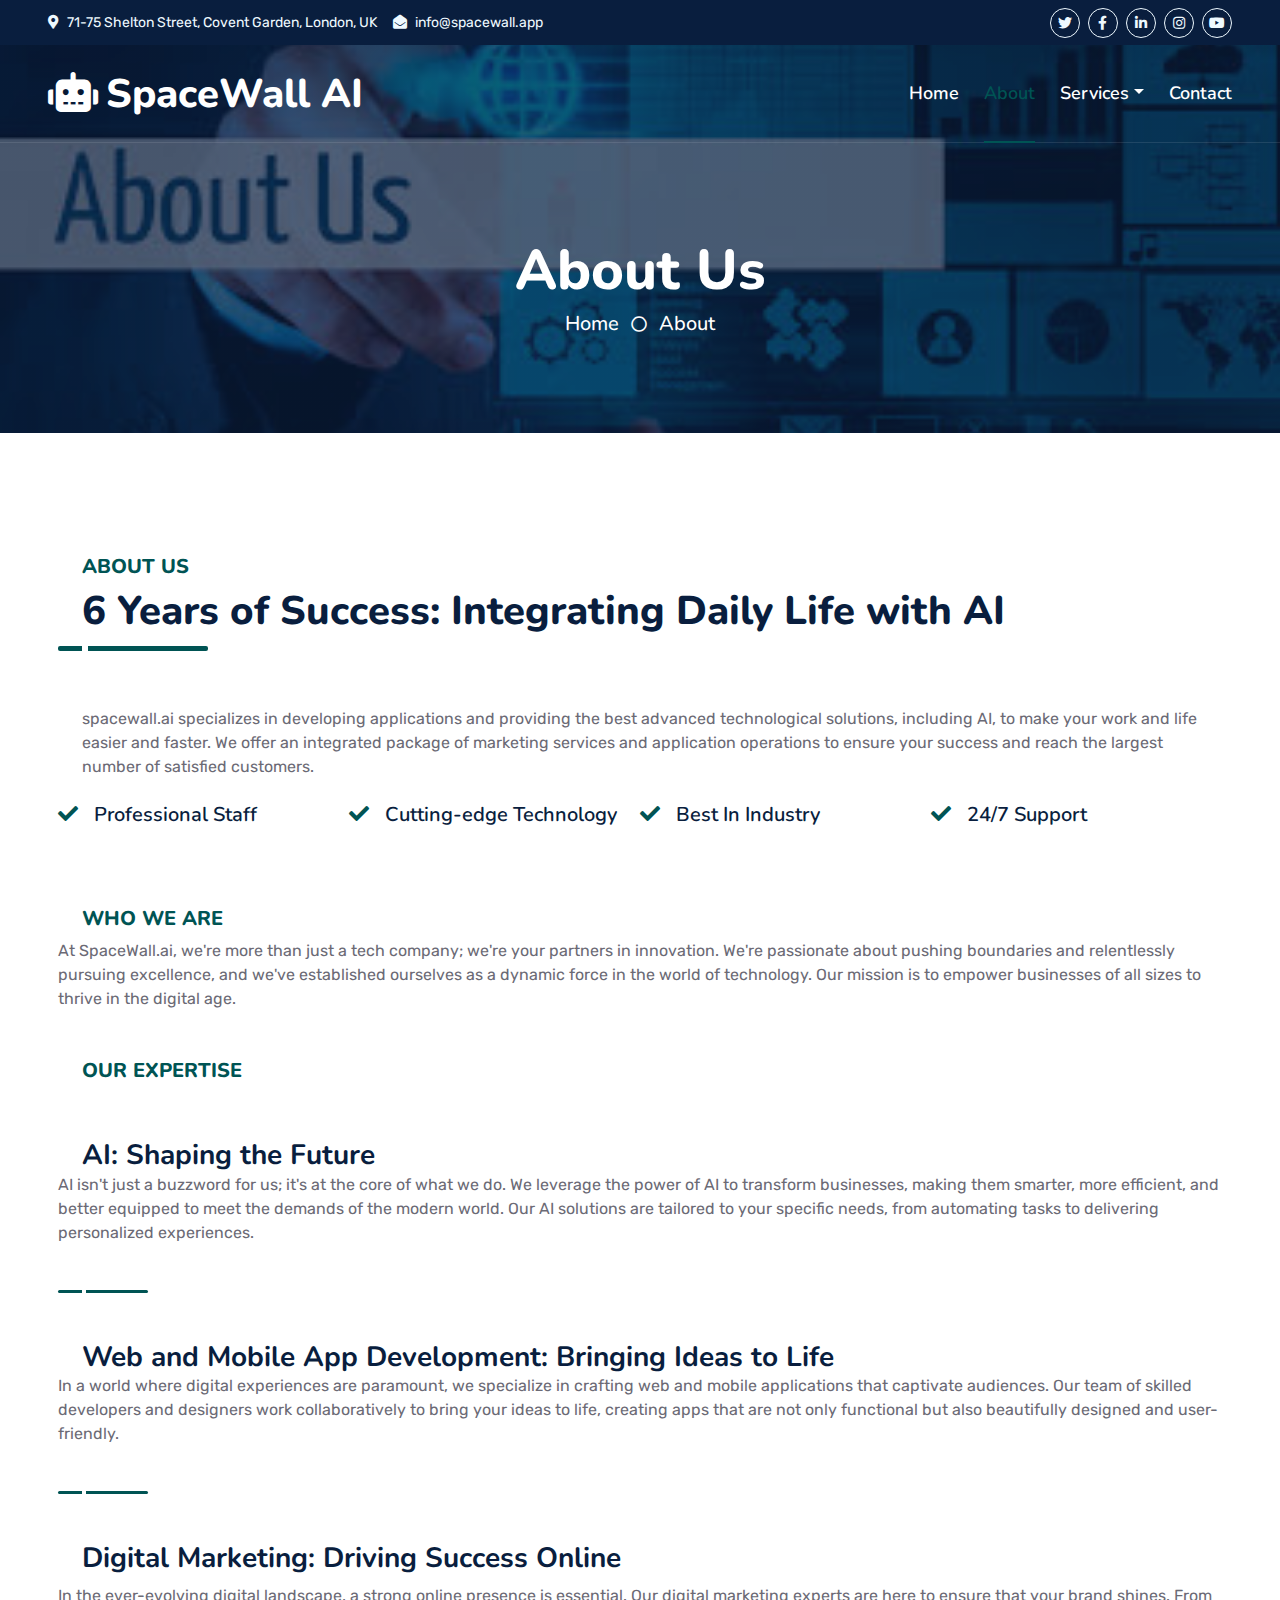
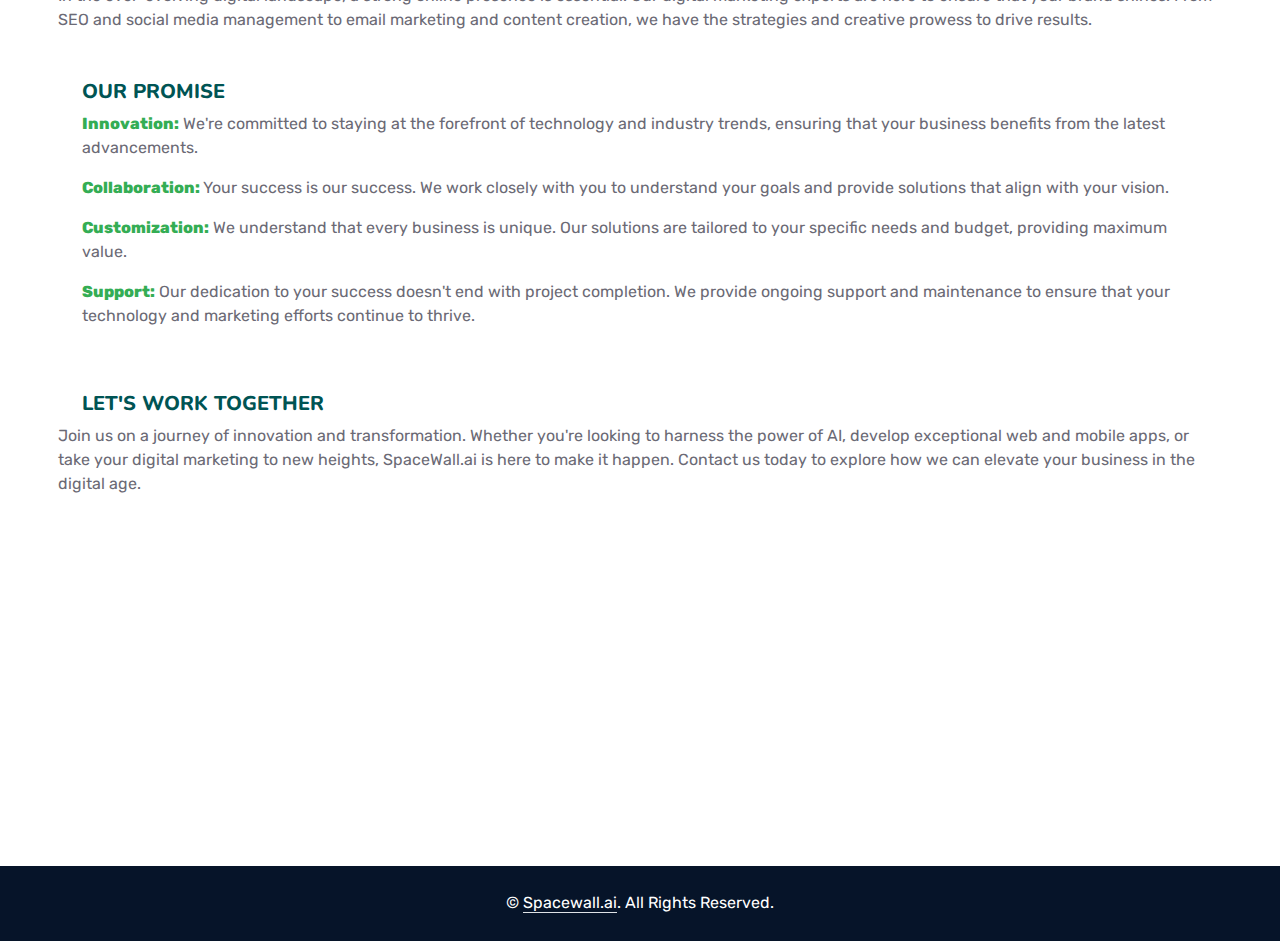
==== about.html @ e086fba3 "initial" ====
<!DOCTYPE html>
<html lang="en">
  <head>
    <script src="https://www.momentcrm.com/embed"></script>
    <script>
      MomentCRM("init", {
        teamVanityId: "spacewall",
        doChat: true,
        doTracking: true,
      });
    </script>
    <meta charset="utf-8" />
    <title>Startup - Startup Website Template</title>
    <meta content="width=device-width, initial-scale=1.0" name="viewport" />
    <meta content="Free HTML Templates" name="keywords" />
    <meta content="Free HTML Templates" name="description" />

    <!-- Favicon -->
    <link href="img/favicon.ico" rel="icon" />

    <!-- Google Web Fonts -->
    <link rel="preconnect" href="https://fonts.googleapis.com" />
    <link rel="preconnect" href="https://fonts.gstatic.com" crossorigin />
    <link
      href="https://fonts.googleapis.com/css2?family=Nunito:wght@400;600;700;800&family=Rubik:wght@400;500;600;700&display=swap"
      rel="stylesheet"
    />

    <!-- Icon Font Stylesheet -->
    <link
      href="https://cdnjs.cloudflare.com/ajax/libs/font-awesome/5.10.0/css/all.min.css"
      rel="stylesheet"
    />
    <link
      href="https://cdn.jsdelivr.net/npm/bootstrap-icons@1.4.1/font/bootstrap-icons.css"
      rel="stylesheet"
    />

    <!-- Libraries Stylesheet -->
    <link href="lib/owlcarousel/assets/owl.carousel.min.css" rel="stylesheet" />
    <link href="lib/animate/animate.min.css" rel="stylesheet" />

    <!-- Customized Bootstrap Stylesheet -->
    <link href="css/bootstrap.min.css" rel="stylesheet" />

    <!-- Template Stylesheet -->
    <link href="css/style.css" rel="stylesheet" />
  </head>

  <body>
    <!-- Spinner Start -->
    <div
      id="spinner"
      class="show bg-white position-fixed translate-middle w-100 vh-100 top-50 start-50 d-flex align-items-center justify-content-center"
    >
      <div class="spinner"></div>
    </div>
    <!-- Spinner End -->

    <!-- Topbar Start -->
    <div class="container-fluid bg-dark px-5 d-none d-lg-block">
      <div class="row gx-0">
        <div class="col-lg-8 text-center text-lg-start mb-2 mb-lg-0">
          <div class="d-inline-flex align-items-center" style="height: 45px">
            <small class="me-3 text-light"
              ><i class="fa fa-map-marker-alt me-2"></i>71-75 Shelton Street,
              Covent Garden, London, UK</small
            >
            <!-- <small class="me-3 text-light"><i class="fa fa-phone-alt me-2"></i>+012 345 6789</small> -->
            <small class="text-light"
              ><i class="fa fa-envelope-open me-2"></i>info@spacewall.app</small
            >
          </div>
        </div>
        <div class="col-lg-4 text-center text-lg-end">
          <div class="d-inline-flex align-items-center" style="height: 45px">
            <a
              class="btn btn-sm btn-outline-light btn-sm-square rounded-circle me-2"
              href=""
              ><i class="fab fa-twitter fw-normal"></i
            ></a>
            <a
              class="btn btn-sm btn-outline-light btn-sm-square rounded-circle me-2"
              href=""
              ><i class="fab fa-facebook-f fw-normal"></i
            ></a>
            <a
              class="btn btn-sm btn-outline-light btn-sm-square rounded-circle me-2"
              href=""
              ><i class="fab fa-linkedin-in fw-normal"></i
            ></a>
            <a
              class="btn btn-sm btn-outline-light btn-sm-square rounded-circle me-2"
              href=""
              ><i class="fab fa-instagram fw-normal"></i
            ></a>
            <a
              class="btn btn-sm btn-outline-light btn-sm-square rounded-circle"
              href=""
              ><i class="fab fa-youtube fw-normal"></i
            ></a>
          </div>
        </div>
      </div>
    </div>
    <!-- Topbar End -->

    <!-- Navbar & Carousel Start -->
    <div class="container-fluid position-relative p-0">
      <nav class="navbar navbar-expand-lg navbar-dark px-5 py-3 py-lg-0">
        <a href="index.html" class="navbar-brand p-0">
          <h1 class="m-0"><i class="fas fa-robot me-2"></i>SpaceWall AI</h1>
        </a>
        <button
          class="navbar-toggler"
          type="button"
          data-bs-toggle="collapse"
          data-bs-target="#navbarCollapse"
        >
          <span class="fa fa-bars"></span>
        </button>
        <div class="collapse navbar-collapse" id="navbarCollapse">
          <div class="navbar-nav ms-auto py-0">
            <a href="index.html" class="nav-item nav-link">Home</a>
            <a href="about.html" class="nav-item nav-link active">About</a>

            <div class="nav-item dropdown">
              <a
                href="#"
                class="nav-link dropdown-toggle"
                data-bs-toggle="dropdown"
                >Services</a
              >
              <div class="dropdown-menu m-0">
                <a href="ai.html" class="dropdown-item"
                  >Artificial Intelligence</a
                >
                <a href="dev.html" class="dropdown-item">Web & Mobile Dev</a>
                <a href="marketing.html" class="dropdown-item">Marketing</a>
              </div>
            </div>
            <a href="contact.html" class="nav-item nav-link">Contact</a>
          </div>
        </div>
      </nav>

      <div
        class="container-fluid bg-primary py-5 bg-header-about"
        style="margin-bottom: 90px"
      >
        <div class="row py-5">
          <div class="col-12 pt-lg-5 mt-lg-5 text-center">
            <h1 class="display-4 text-white animated zoomIn">About Us</h1>
            <a href="" class="h5 text-white">Home</a>
            <i class="far fa-circle text-white px-2"></i>
            <a href="" class="h5 text-white">About</a>
          </div>
        </div>
      </div>
    </div>
    <!-- Navbar End -->

    <!-- Full Screen Search Start -->
    <div class="modal fade" id="searchModal" tabindex="-1">
      <div class="modal-dialog modal-fullscreen">
        <div class="modal-content" style="background: rgba(9, 30, 62, 0.7)">
          <div class="modal-header border-0">
            <button
              type="button"
              class="btn bg-white btn-close"
              data-bs-dismiss="modal"
              aria-label="Close"
            ></button>
          </div>
          <div
            class="modal-body d-flex align-items-center justify-content-center"
          >
            <div class="input-group" style="max-width: 600px">
              <input
                type="text"
                class="form-control bg-transparent border-primary p-3"
                placeholder="Type search keyword"
              />
              <button class="btn btn-primary px-4">
                <i class="bi bi-search"></i>
              </button>
            </div>
          </div>
        </div>
      </div>
    </div>
    <!-- Full Screen Search End -->

    <div class="container-fluid py-3 wow fadeInUp" data-wow-delay="0.1s">
      <div class="container py-3">
        <div class="row g-5">
          <div class="section-title position-relative pb-3 mb-2">
            <h5 class="fw-bold text-primary text-uppercase">About Us</h5>
            <h1 class="mb-0">
              6 Years of Success: Integrating Daily Life with AI
            </h1>
          </div>
          <p class="mb-4">
            spacewall.ai specializes in developing applications and providing
            the best advanced technological solutions, including AI, to make
            your work and life easier and faster. We offer an integrated package
            of marketing services and application operations to ensure your
            success and reach the largest number of satisfied customers.
          </p>
          <div class="row g-0 mb-3">
            <div class="col-sm-3 wow zoomIn" data-wow-delay="0.2s">
              <h5 class="mb-3">
                <i class="fa fa-check text-primary me-3"></i>Professional Staff
              </h5>
            </div>
            <div class="col-sm-3 wow zoomIn" data-wow-delay="0.4s">
              <h5 class="mb-3">
                <i class="fa fa-check text-primary me-3"></i>Cutting-edge
                Technology
              </h5>
            </div>
            <div class="col-sm-3 wow zoomIn" data-wow-delay="0.6s">
              <h5 class="mb-3">
                <i class="fa fa-check text-primary me-3"></i>Best In Industry
              </h5>
            </div>
            <div class="col-sm-3 wow zoomIn" data-wow-delay="0.8s">
              <h5 class="mb-3">
                <i class="fa fa-check text-primary me-3"></i>24/7 Support
              </h5>
            </div>
          </div>
          <!-- <div
                class="d-flex align-items-center mb-3 wow fadeIn"
                data-wow-delay="0.6s"
              ></div> -->

          <h5 class="fw-bold text-primary text-uppercase">Who We Are</h5>

          At SpaceWall.ai, we're more than just a tech company; we're your
          partners in innovation. We're passionate about pushing boundaries and
          relentlessly pursuing excellence, and we've established ourselves as a
          dynamic force in the world of technology. Our mission is to empower
          businesses of all sizes to thrive in the digital age.

          <h5 class="fw-bold text-primary text-uppercase">Our Expertise</h5>

          <h3 class="mb-0">AI: Shaping the Future</h3>

          AI isn't just a buzzword for us; it's at the core of what we do. We
          leverage the power of AI to transform businesses, making them smarter,
          more efficient, and better equipped to meet the demands of the modern
          world. Our AI solutions are tailored to your specific needs, from
          automating tasks to delivering personalized experiences.

          <div class="section-title section-title-sm position-relative"></div>

          <h3 class="mb-0">
            Web and Mobile App Development: Bringing Ideas to Life
          </h3>
          In a world where digital experiences are paramount, we specialize in
          crafting web and mobile applications that captivate audiences. Our
          team of skilled developers and designers work collaboratively to bring
          your ideas to life, creating apps that are not only functional but
          also beautifully designed and user-friendly.

          <div class="section-title section-title-sm position-relative"></div>

          <h3>Digital Marketing: Driving Success Online</h3>
          In the ever-evolving digital landscape, a strong online presence is
          essential. Our digital marketing experts are here to ensure that your
          brand shines. From SEO and social media management to email marketing
          and content creation, we have the strategies and creative prowess to
          drive results.
          
          <div>
          <h5 class="fw-bold text-primary text-uppercase">Our Promise</h5>
          
            <div class="mb-3">
              <span class="fw-bold text-secondary">Innovation:</span>
              We're committed to staying at the forefront of technology and
              industry trends, ensuring that your business benefits from the
              latest advancements.
            </div>
            <div class="mb-3">
              <span class="fw-bold text-secondary">Collaboration: </span>
              Your success is our success. We work closely with you to
              understand your goals and provide solutions that align with your
              vision.
            </div>
            <div class="mb-3">
              <span class="fw-bold text-secondary">Customization:</span>
              We understand that every business is unique. Our solutions are
              tailored to your specific needs and budget, providing maximum
              value.
            </div>
            <div class="mb-3">
              <span class="fw-bold text-secondary">Support:</span>
              Our dedication to your success doesn't end with project
              completion. We provide ongoing support and maintenance to ensure
              that your technology and marketing efforts continue to thrive.
            </div>
          </div>
          <h5 class="fw-bold text-primary text-uppercase">
            Let's Work Together
          </h5>
          Join us on a journey of innovation and transformation. Whether you're
          looking to harness the power of AI, develop exceptional web and mobile
          apps, or take your digital marketing to new heights, SpaceWall.ai is
          here to make it happen. Contact us today to explore how we can elevate
          your business in the digital age.
        </div>
      </div>
    </div>

    <!-- Footer Start -->
    <div
      class="container-fluid bg-dark text-light mt-5 wow fadeInUp"
      data-wow-delay="0.1s"
    >
      <div class="container">
        <div class="row gx-5">
          <div class="col-lg-12 col-md-6">
            <div class="row gx-5">
              <div class="col-lg-6 col-md-12 pt-5 mb-5">
                <div
                  class="section-title section-title-sm position-relative pb-3 mb-4"
                >
                  <h3 class="text-light mb-0">Get In Touch</h3>
                </div>
                <div class="d-flex mb-2">
                  <i class="bi bi-geo-alt text-primary me-2"></i>
                  <p class="mb-0">
                    71-75 Shelton Street, Covent Garden, London, UK
                  </p>
                </div>
                <div class="d-flex mb-2">
                  <i class="bi bi-envelope-open text-primary me-2"></i>
                  <p class="mb-0">info@spacewall.app</p>
                </div>

                <div class="d-flex mt-4">
                  <a class="btn btn-primary btn-square me-2" href="#"
                    ><i class="fab fa-twitter fw-normal"></i
                  ></a>
                  <a class="btn btn-primary btn-square me-2" href="#"
                    ><i class="fab fa-facebook-f fw-normal"></i
                  ></a>
                  <a class="btn btn-primary btn-square me-2" href="#"
                    ><i class="fab fa-linkedin-in fw-normal"></i
                  ></a>
                  <a class="btn btn-primary btn-square" href="#"
                    ><i class="fab fa-instagram fw-normal"></i
                  ></a>
                </div>
              </div>

              <div class="col-lg-6 col-md-12 pt-0 pt-lg-5 mb-5">
                <div
                  class="section-title section-title-sm position-relative pb-3 mb-4"
                >
                  <h3 class="text-light mb-0">Quick Links</h3>
                </div>
                <div
                  class="link-animated d-flex flex-column justify-content-start"
                >
                  <a class="text-light mb-2" href="#"
                    ><i class="bi bi-arrow-right text-primary me-2"></i>Home</a
                  >
                  <a class="text-light mb-2" href="#"
                    ><i class="bi bi-arrow-right text-primary me-2"></i>About
                    Us</a
                  >
                  <a class="text-light mb-2" href="#"
                    ><i class="bi bi-arrow-right text-primary me-2"></i>Our
                    Services</a
                  >

                  <a class="text-light" href="#"
                    ><i class="bi bi-arrow-right text-primary me-2"></i>Contact
                    Us</a
                  >
                </div>
              </div>
            </div>
          </div>
        </div>
      </div>
    </div>
    <div class="container-fluid text-white" style="background: #061429">
      <div class="container text-center">
        <div class="row justify-content-end">
          <div class="col-lg-12 col-md-12">
            <div
              class="d-flex align-items-center justify-content-center"
              style="height: 75px"
            >
              <p class="mb-0">
                &copy;
                <a class="text-white border-bottom" href="#">Spacewall.ai</a>.
                All Rights Reserved.
              </p>
            </div>
          </div>
        </div>
      </div>
    </div>
    <!-- Footer End -->

    <!-- Back to Top -->
    <!-- <a href="#" class="btn btn-lg btn-primary btn-lg-square rounded back-to-top"
      ><i class="bi bi-arrow-up"></i
    ></a> -->

    <!-- JavaScript Libraries -->
    <script src="https://code.jquery.com/jquery-3.4.1.min.js"></script>
    <script src="https://cdn.jsdelivr.net/npm/bootstrap@5.0.0/dist/js/bootstrap.bundle.min.js"></script>
    <script src="lib/wow/wow.min.js"></script>
    <script src="lib/easing/easing.min.js"></script>
    <script src="lib/waypoints/waypoints.min.js"></script>
    <script src="lib/counterup/counterup.min.js"></script>
    <script src="lib/owlcarousel/owl.carousel.min.js"></script>

    <!-- Template Javascript -->
    <script src="js/main.js"></script>
  </body>
</html>
---- css/style.css ----
/********** Template CSS **********/
:root {
    --primary: #005454;
    --secondary: #34AD54;
    --light: #EEF9FF;
    --dark: #091E3E;
}


/*** Spinner ***/
.spinner {
    width: 40px;
    height: 40px;
    background: var(--primary);
    margin: 100px auto;
    -webkit-animation: sk-rotateplane 1.2s infinite ease-in-out;
    animation: sk-rotateplane 1.2s infinite ease-in-out;
}

@-webkit-keyframes sk-rotateplane {
    0% {
        -webkit-transform: perspective(120px)
    }
    50% {
        -webkit-transform: perspective(120px) rotateY(180deg)
    }
    100% {
        -webkit-transform: perspective(120px) rotateY(180deg) rotateX(180deg)
    }
}

@keyframes sk-rotateplane {
    0% {
        transform: perspective(120px) rotateX(0deg) rotateY(0deg);
        -webkit-transform: perspective(120px) rotateX(0deg) rotateY(0deg)
    }
    50% {
        transform: perspective(120px) rotateX(-180.1deg) rotateY(0deg);
        -webkit-transform: perspective(120px) rotateX(-180.1deg) rotateY(0deg)
    }
    100% {
        transform: perspective(120px) rotateX(-180deg) rotateY(-179.9deg);
        -webkit-transform: perspective(120px) rotateX(-180deg) rotateY(-179.9deg);
    }
}

#spinner {
    opacity: 0;
    visibility: hidden;
    transition: opacity .5s ease-out, visibility 0s linear .5s;
    z-index: 99999;
}

#spinner.show {
    transition: opacity .5s ease-out, visibility 0s linear 0s;
    visibility: visible;
    opacity: 1;
}


/*** Heading ***/
h1,
h2,
.fw-bold {
    font-weight: 800 !important;
}

h3,
h4,
.fw-semi-bold {
    font-weight: 700 !important;
}

h5,
h6,
.fw-medium {
    font-weight: 600 !important;
}


/*** Button ***/
.btn {
    font-family: 'Nunito', sans-serif;
    font-weight: 600;
    transition: .5s;
}

.btn-primary,
.btn-secondary {
    color: #FFFFFF;
    box-shadow: inset 0 0 0 50px transparent;
}

.btn-primary:hover {
    box-shadow: inset 0 0 0 0 var(--primary);
}

.btn-secondary:hover {
    box-shadow: inset 0 0 0 0 var(--secondary);
}

.btn-square {
    width: 36px;
    height: 36px;
}

.btn-sm-square {
    width: 30px;
    height: 30px;
}

.btn-lg-square {
    width: 48px;
    height: 48px;
}

.btn-square,
.btn-sm-square,
.btn-lg-square {
    padding-left: 0;
    padding-right: 0;
    text-align: center;
}


/*** Navbar ***/
.navbar-dark .navbar-nav .nav-link {
    font-family: 'Nunito', sans-serif;
    position: relative;
    margin-left: 25px;
    padding: 35px 0;
    color: #FFFFFF;
    font-size: 18px;
    font-weight: 600;
    outline: none;
    transition: .5s;
}

.sticky-top.navbar-dark .navbar-nav .nav-link {
    padding: 20px 0;
    color: var(--dark);
}

.navbar-dark .navbar-nav .nav-link:hover,
.navbar-dark .navbar-nav .nav-link.active {
    color: var(--primary);
}

.navbar-dark .navbar-brand h1 {
    color: #FFFFFF;
}

.navbar-dark .navbar-toggler {
    color: var(--primary) !important;
    border-color: var(--primary) !important;
}

@media (max-width: 991.98px) {
    .sticky-top.navbar-dark {
        position: relative;
        background: #FFFFFF;
    }

    .navbar-dark .navbar-nav .nav-link,
    .navbar-dark .navbar-nav .nav-link.show,
    .sticky-top.navbar-dark .navbar-nav .nav-link {
        padding: 10px 0;
        color: var(--dark);
    }

    .navbar-dark .navbar-brand h1 {
        color: var(--primary);
    }
}

@media (min-width: 992px) {
    .navbar-dark {
        position: absolute;
        width: 100%;
        top: 0;
        left: 0;
        border-bottom: 1px solid rgba(256, 256, 256, .1);
        z-index: 999;
    }
    
    .sticky-top.navbar-dark {
        position: fixed;
        background: #FFFFFF;
    }

    .navbar-dark .navbar-nav .nav-link::before {
        position: absolute;
        content: "";
        width: 0;
        height: 2px;
        bottom: -1px;
        left: 50%;
        background: var(--primary);
        transition: .5s;
    }

    .navbar-dark .navbar-nav .nav-link:hover::before,
    .navbar-dark .navbar-nav .nav-link.active::before {
        width: 100%;
        left: 0;
    }

    .navbar-dark .navbar-nav .nav-link.nav-contact::before {
        display: none;
    }

    .sticky-top.navbar-dark .navbar-brand h1 {
        color: var(--primary);
    }
}


/*** Carousel ***/
.carousel-caption {
    top: 0;
    left: 0;
    right: 0;
    bottom: 0;
    background: rgba(9, 30, 62, .7);
    z-index: 1;
}

@media (max-width: 576px) {
    .carousel-caption h5 {
        font-size: 14px;
        font-weight: 500 !important;
    }

    .carousel-caption h1 {
        font-size: 30px;
        font-weight: 600 !important;
    }
}

.carousel-control-prev,
.carousel-control-next {
    width: 10%;
}

.carousel-control-prev-icon,
.carousel-control-next-icon {
    width: 3rem;
    height: 3rem;
}


/*** Section Title ***/
.section-title::before {
    position: absolute;
    content: "";
    width: 150px;
    height: 5px;
    left: 0;
    bottom: 0;
    background: var(--primary);
    border-radius: 2px;
}

.section-title.text-center::before {
    left: 50%;
    margin-left: -75px;
}

.section-title.section-title-sm::before {
    width: 90px;
    height: 3px;
}

.section-title::after {
    position: absolute;
    content: "";
    width: 6px;
    height: 5px;
    bottom: 0px;
    background: #FFFFFF;
    -webkit-animation: section-title-run 5s infinite linear;
    animation: section-title-run 5s infinite linear;
}

.section-title.section-title-sm::after {
    width: 4px;
    height: 3px;
}

.section-title.text-center::after {
    -webkit-animation: section-title-run-center 5s infinite linear;
    animation: section-title-run-center 5s infinite linear;
}

.section-title.section-title-sm::after {
    -webkit-animation: section-title-run-sm 5s infinite linear;
    animation: section-title-run-sm 5s infinite linear;
}

@-webkit-keyframes section-title-run {
    0% {left: 0; } 50% { left : 145px; } 100% { left: 0; }
}

@-webkit-keyframes section-title-run-center {
    0% { left: 50%; margin-left: -75px; } 50% { left : 50%; margin-left: 45px; } 100% { left: 50%; margin-left: -75px; }
}

@-webkit-keyframes section-title-run-sm {
    0% {left: 0; } 50% { left : 85px; } 100% { left: 0; }
}


/*** Service ***/
.service-item {
    position: relative;
    height: 300px;
    padding: 0 30px;
    transition: .5s;
}

.service-item .service-icon {
    margin-bottom: 30px;
    width: 60px;
    height: 60px;
    display: flex;
    align-items: center;
    justify-content: center;
    background: var(--primary);
    border-radius: 2px;
    transform: rotate(-45deg);
}

.service-item .service-icon i {
    transform: rotate(45deg);
}

.service-item a.btn {
    position: absolute;
    width: 60px;
    bottom: -48px;
    left: 50%;
    margin-left: -30px;
    opacity: 0;
}

.service-item:hover a.btn {
    bottom: -24px;
    opacity: 1;
}


/*** Testimonial ***/
.testimonial-carousel .owl-dots {
    margin-top: 15px;
    display: flex;
    align-items: flex-end;
    justify-content: center;
}

.testimonial-carousel .owl-dot {
    position: relative;
    display: inline-block;
    margin: 0 5px;
    width: 15px;
    height: 15px;
    background: #DDDDDD;
    border-radius: 2px;
    transition: .5s;
}

.testimonial-carousel .owl-dot.active {
    width: 30px;
    background: var(--primary);
}

.testimonial-carousel .owl-item.center {
    position: relative;
    z-index: 1;
}

.testimonial-carousel .owl-item .testimonial-item {
    transition: .5s;
}

.testimonial-carousel .owl-item.center .testimonial-item {
    background: #FFFFFF !important;
    box-shadow: 0 0 30px #DDDDDD;
}


/*** Team ***/
.team-item {
    transition: .5s;
}

.team-social {
    position: absolute;
    width: 100%;
    height: 100%;
    top: 0;
    left: 0;
    display: flex;
    align-items: center;
    justify-content: center;
    transition: .5s;
}

.team-social a.btn {
    position: relative;
    margin: 0 3px;
    margin-top: 100px;
    opacity: 0;
}

.team-item:hover {
    box-shadow: 0 0 30px #DDDDDD;
}

.team-item:hover .team-social {
    background: rgba(9, 30, 62, .7);
}

.team-item:hover .team-social a.btn:first-child {
    opacity: 1;
    margin-top: 0;
    transition: .3s 0s;
}

.team-item:hover .team-social a.btn:nth-child(2) {
    opacity: 1;
    margin-top: 0;
    transition: .3s .05s;
}

.team-item:hover .team-social a.btn:nth-child(3) {
    opacity: 1;
    margin-top: 0;
    transition: .3s .1s;
}

.team-item:hover .team-social a.btn:nth-child(4) {
    opacity: 1;
    margin-top: 0;
    transition: .3s .15s;
}

.team-item .team-img img,
.blog-item .blog-img img  {
    transition: .5s;
}

.team-item:hover .team-img img,
.blog-item:hover .blog-img img {
    transform: scale(1.15);
}


/*** Miscellaneous ***/
@media (min-width: 991.98px) {
    .facts {
        position: relative;
        margin-top: -75px;
        z-index: 1;
    }
}

.back-to-top {
    position: fixed;
    display: none;
    right: 45px;
    bottom: 45px;
    z-index: 99;
}

.bg-header-ai {
    background: linear-gradient(rgba(9, 30, 62, .7), rgba(9, 30, 62, .7)), url(../img/ai-7.jpg) center center no-repeat;
    background-size: cover;
}

.bg-header-dev {
    background: linear-gradient(rgba(9, 30, 62, .7), rgba(9, 30, 62, .7)), url(../img/dev1.jpg) center center no-repeat;
    background-size: cover;
}

.bg-header-marketing {
    background: linear-gradient(rgba(9, 30, 62, .7), rgba(9, 30, 62, .7)), url(../img/marketing.jpg) center center no-repeat;
    background-size: cover;
}

.bg-header-about {
    background: linear-gradient(rgba(9, 30, 62, .7), rgba(9, 30, 62, .7)), url(../img/about1.jpg) center center no-repeat;
    background-size: cover;
}

.bg-header-contact {
    background: linear-gradient(rgba(9, 30, 62, .7), rgba(9, 30, 62, .7)), url(../img/contact.jpg) center center no-repeat;
    background-size: cover;
}


.link-animated a {
    transition: .5s;
}

.link-animated a:hover {
    padding-left: 10px;
}

@media (min-width: 767.98px) {
    .footer-about {
        margin-bottom: -75px;
    }
}
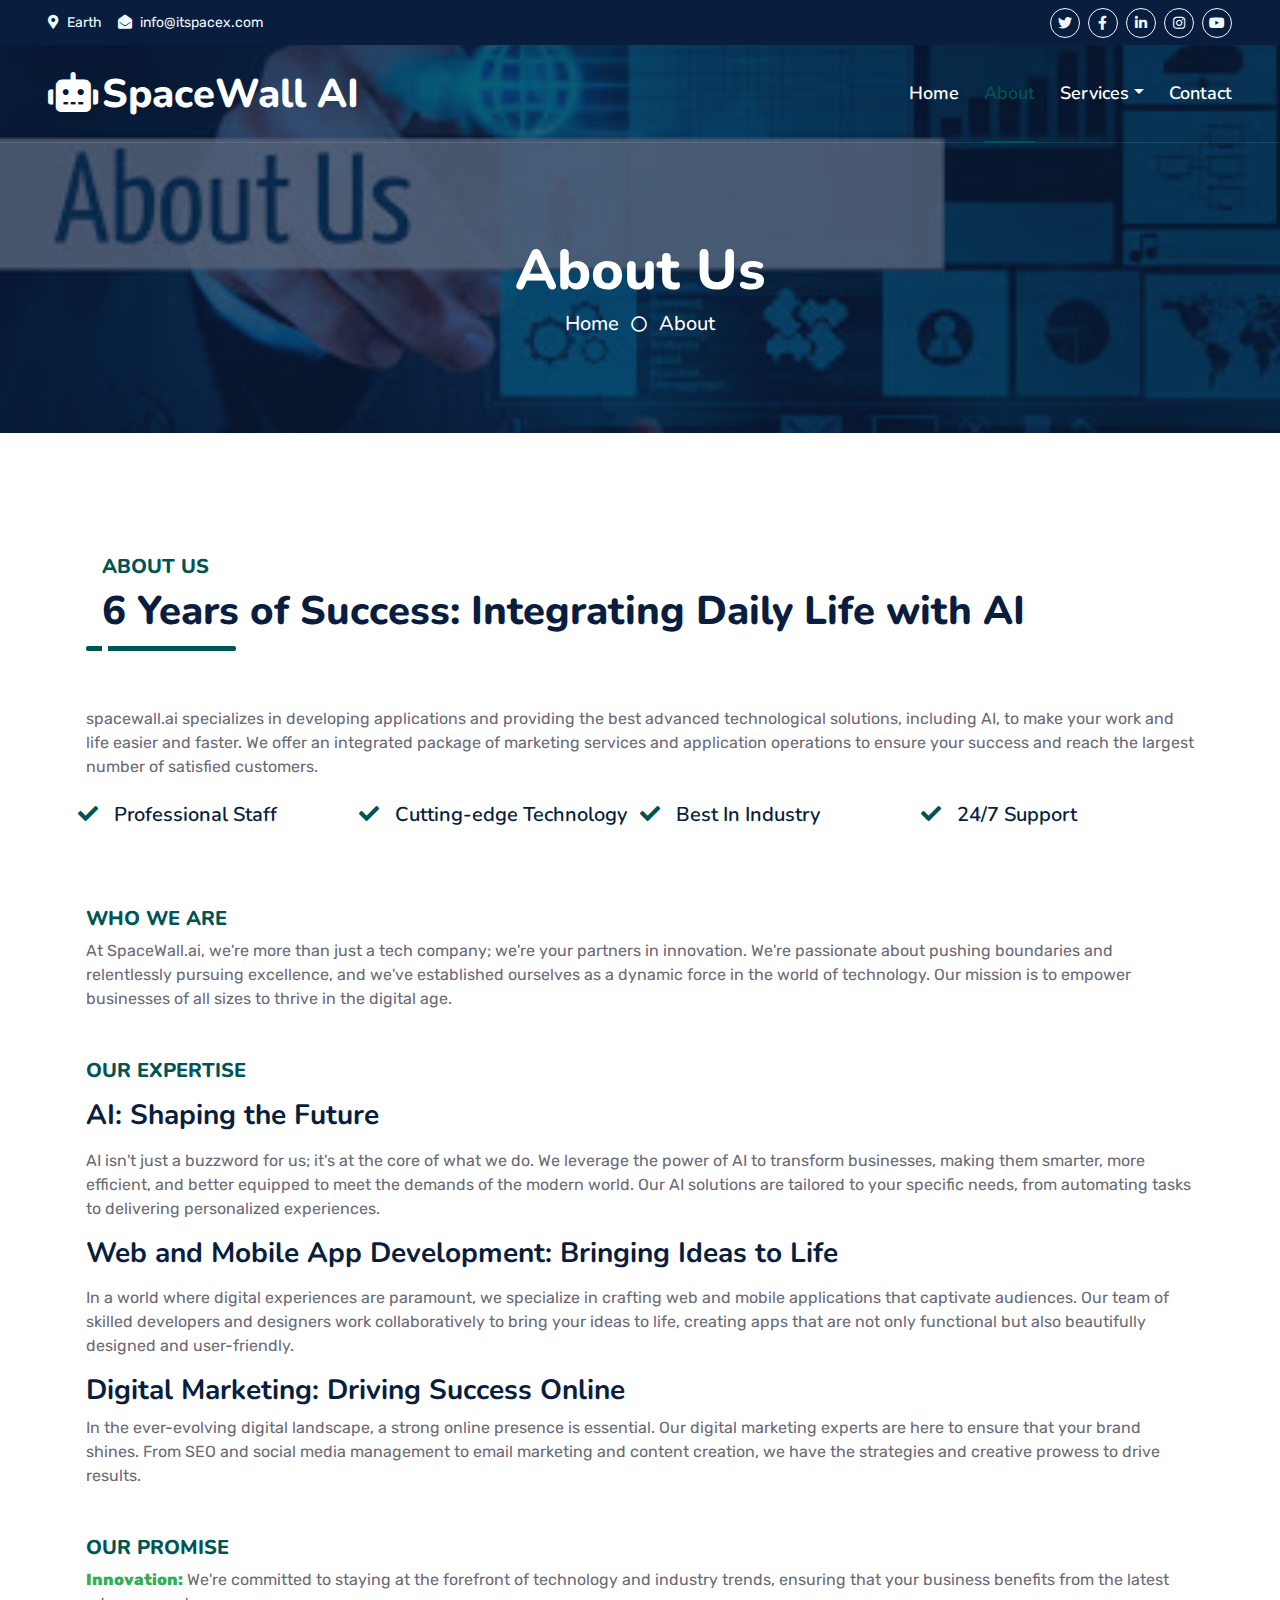
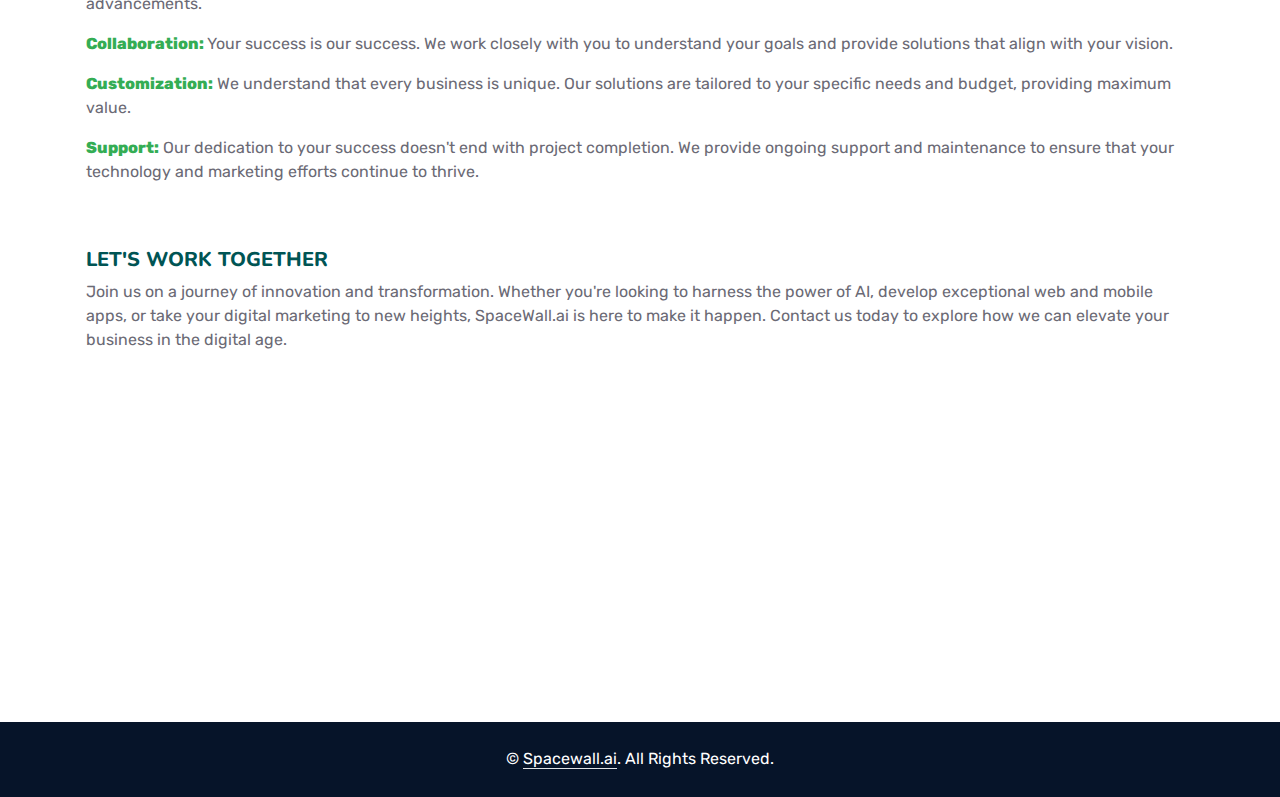
==== commit ea4a7d1a: "Your commit message here" ====
--- a/about.html
+++ b/about.html
@@ -63,12 +63,11 @@
         <div class="col-lg-8 text-center text-lg-start mb-2 mb-lg-0">
           <div class="d-inline-flex align-items-center" style="height: 45px">
             <small class="me-3 text-light"
-              ><i class="fa fa-map-marker-alt me-2"></i>71-75 Shelton Street,
-              Covent Garden, London, UK</small
+              ><i class="fa fa-map-marker-alt me-2"></i>Earth</small
             >
             <!-- <small class="me-3 text-light"><i class="fa fa-phone-alt me-2"></i>+012 345 6789</small> -->
             <small class="text-light"
-              ><i class="fa fa-envelope-open me-2"></i>info@spacewall.app</small
+              ><i class="fa fa-envelope-open me-2"></i>info@itspacex.com</small
             >
           </div>
         </div>
@@ -109,7 +108,7 @@
     <div class="container-fluid position-relative p-0">
       <nav class="navbar navbar-expand-lg navbar-dark px-5 py-3 py-lg-0">
         <a href="index.html" class="navbar-brand p-0">
-          <h1 class="m-0"><i class="fas fa-robot me-2"></i>SpaceWall AI</h1>
+          <h1 class="m-0"><i class="fas fa-robot me-1"></i>SpaceWall AI</h1>
         </a>
         <button
           class="navbar-toggler"
@@ -192,14 +191,16 @@
     <!-- Full Screen Search End -->
 
     <div class="container-fluid py-3 wow fadeInUp" data-wow-delay="0.1s">
-      <div class="container py-3">
+      <div class="container py-3 px-3">
         <div class="row g-5">
-          <div class="section-title position-relative pb-3 mb-2">
+          <div>
+          <div class="section-title position-relative pb-3 px-3 mb-2">
             <h5 class="fw-bold text-primary text-uppercase">About Us</h5>
             <h1 class="mb-0">
               6 Years of Success: Integrating Daily Life with AI
             </h1>
           </div>
+        </div>
           <p class="mb-4">
             spacewall.ai specializes in developing applications and providing
             the best advanced technological solutions, including AI, to make
@@ -207,7 +208,7 @@
             of marketing services and application operations to ensure your
             success and reach the largest number of satisfied customers.
           </p>
-          <div class="row g-0 mb-3">
+          <div class="row g-0 px-3 mb-3">
             <div class="col-sm-3 wow zoomIn" data-wow-delay="0.2s">
               <h5 class="mb-3">
                 <i class="fa fa-check text-primary me-3"></i>Professional Staff
@@ -235,47 +236,51 @@
                 data-wow-delay="0.6s"
               ></div> -->
 
-          <h5 class="fw-bold text-primary text-uppercase">Who We Are</h5>
-
-          At SpaceWall.ai, we're more than just a tech company; we're your
-          partners in innovation. We're passionate about pushing boundaries and
-          relentlessly pursuing excellence, and we've established ourselves as a
-          dynamic force in the world of technology. Our mission is to empower
-          businesses of all sizes to thrive in the digital age.
-
-          <h5 class="fw-bold text-primary text-uppercase">Our Expertise</h5>
-
-          <h3 class="mb-0">AI: Shaping the Future</h3>
-
-          AI isn't just a buzzword for us; it's at the core of what we do. We
-          leverage the power of AI to transform businesses, making them smarter,
-          more efficient, and better equipped to meet the demands of the modern
-          world. Our AI solutions are tailored to your specific needs, from
-          automating tasks to delivering personalized experiences.
-
-          <div class="section-title section-title-sm position-relative"></div>
-
-          <h3 class="mb-0">
-            Web and Mobile App Development: Bringing Ideas to Life
-          </h3>
-          In a world where digital experiences are paramount, we specialize in
-          crafting web and mobile applications that captivate audiences. Our
-          team of skilled developers and designers work collaboratively to bring
-          your ideas to life, creating apps that are not only functional but
-          also beautifully designed and user-friendly.
-
-          <div class="section-title section-title-sm position-relative"></div>
-
-          <h3>Digital Marketing: Driving Success Online</h3>
-          In the ever-evolving digital landscape, a strong online presence is
-          essential. Our digital marketing experts are here to ensure that your
-          brand shines. From SEO and social media management to email marketing
-          and content creation, we have the strategies and creative prowess to
-          drive results.
-          
           <div>
-          <h5 class="fw-bold text-primary text-uppercase">Our Promise</h5>
-          
+            <h5 class="fw-bold text-primary text-uppercase">Who We Are</h5>
+
+            At SpaceWall.ai, we're more than just a tech company; we're your
+            partners in innovation. We're passionate about pushing boundaries
+            and relentlessly pursuing excellence, and we've established
+            ourselves as a dynamic force in the world of technology. Our mission
+            is to empower businesses of all sizes to thrive in the digital age.
+          </div>
+
+          <div class="container">
+            <h5 class="fw-bold text-primary text-uppercase">Our Expertise</h5>
+
+            <h3 class="mb-3 mt-3">AI: Shaping the Future</h3>
+
+            AI isn't just a buzzword for us; it's at the core of what we do. We
+            leverage the power of AI to transform businesses, making them
+            smarter, more efficient, and better equipped to meet the demands of
+            the modern world. Our AI solutions are tailored to your specific
+            needs, from automating tasks to delivering personalized experiences.
+
+            <!-- <div class="section-title section-title-sm position-relative my-3"></div> -->
+
+            <h3 class="mt-3 mb-3">
+              Web and Mobile App Development: Bringing Ideas to Life
+            </h3>
+            In a world where digital experiences are paramount, we specialize in
+            crafting web and mobile applications that captivate audiences. Our
+            team of skilled developers and designers work collaboratively to
+            bring your ideas to life, creating apps that are not only functional
+            but also beautifully designed and user-friendly.
+
+            <!-- <div class="section-title section-title-sm position-relative"></div> -->
+
+            <h3 class="mt-3">Digital Marketing: Driving Success Online</h3>
+            In the ever-evolving digital landscape, a strong online presence is
+            essential. Our digital marketing experts are here to ensure that
+            your brand shines. From SEO and social media management to email
+            marketing and content creation, we have the strategies and creative
+            prowess to drive results.
+          </div>
+
+          <div>
+            <h5 class="fw-bold text-primary text-uppercase">Our Promise</h5>
+
             <div class="mb-3">
               <span class="fw-bold text-secondary">Innovation:</span>
               We're committed to staying at the forefront of technology and
@@ -283,7 +288,7 @@
               latest advancements.
             </div>
             <div class="mb-3">
-              <span class="fw-bold text-secondary">Collaboration: </span>
+              <span class="fw-bold text-secondary my-2">Collaboration: </span>
               Your success is our success. We work closely with you to
               understand your goals and provide solutions that align with your
               vision.
@@ -301,14 +306,17 @@
               that your technology and marketing efforts continue to thrive.
             </div>
           </div>
-          <h5 class="fw-bold text-primary text-uppercase">
-            Let's Work Together
-          </h5>
-          Join us on a journey of innovation and transformation. Whether you're
-          looking to harness the power of AI, develop exceptional web and mobile
-          apps, or take your digital marketing to new heights, SpaceWall.ai is
-          here to make it happen. Contact us today to explore how we can elevate
-          your business in the digital age.
+
+          <div>
+            <h5 class="fw-bold text-primary text-uppercase">
+              Let's Work Together
+            </h5>
+            Join us on a journey of innovation and transformation. Whether
+            you're looking to harness the power of AI, develop exceptional web
+            and mobile apps, or take your digital marketing to new heights,
+            SpaceWall.ai is here to make it happen. Contact us today to explore
+            how we can elevate your business in the digital age.
+          </div>
         </div>
       </div>
     </div>
@@ -331,12 +339,12 @@
                 <div class="d-flex mb-2">
                   <i class="bi bi-geo-alt text-primary me-2"></i>
                   <p class="mb-0">
-                    71-75 Shelton Street, Covent Garden, London, UK
+                   Earth
                   </p>
                 </div>
                 <div class="d-flex mb-2">
                   <i class="bi bi-envelope-open text-primary me-2"></i>
-                  <p class="mb-0">info@spacewall.app</p>
+                  <p class="mb-0">info@itspacex.com</p>
                 </div>
 
                 <div class="d-flex mt-4">
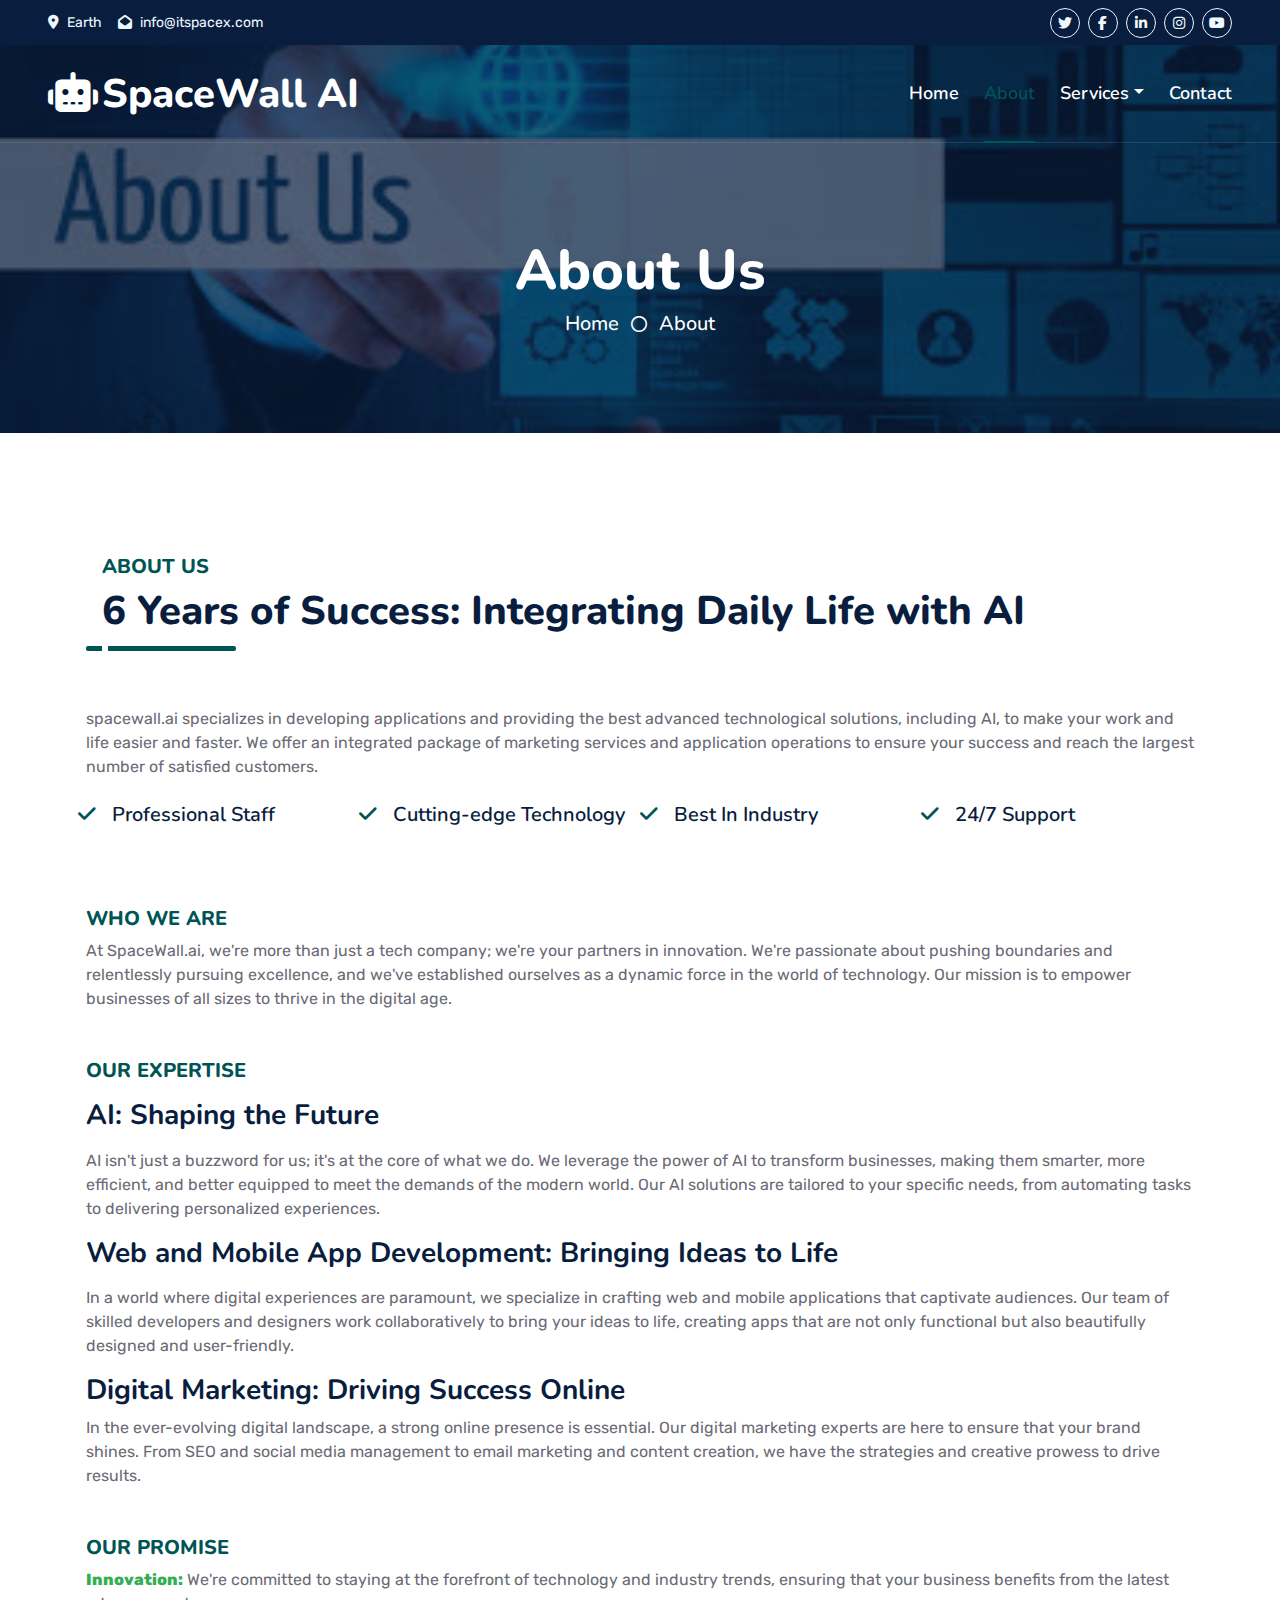
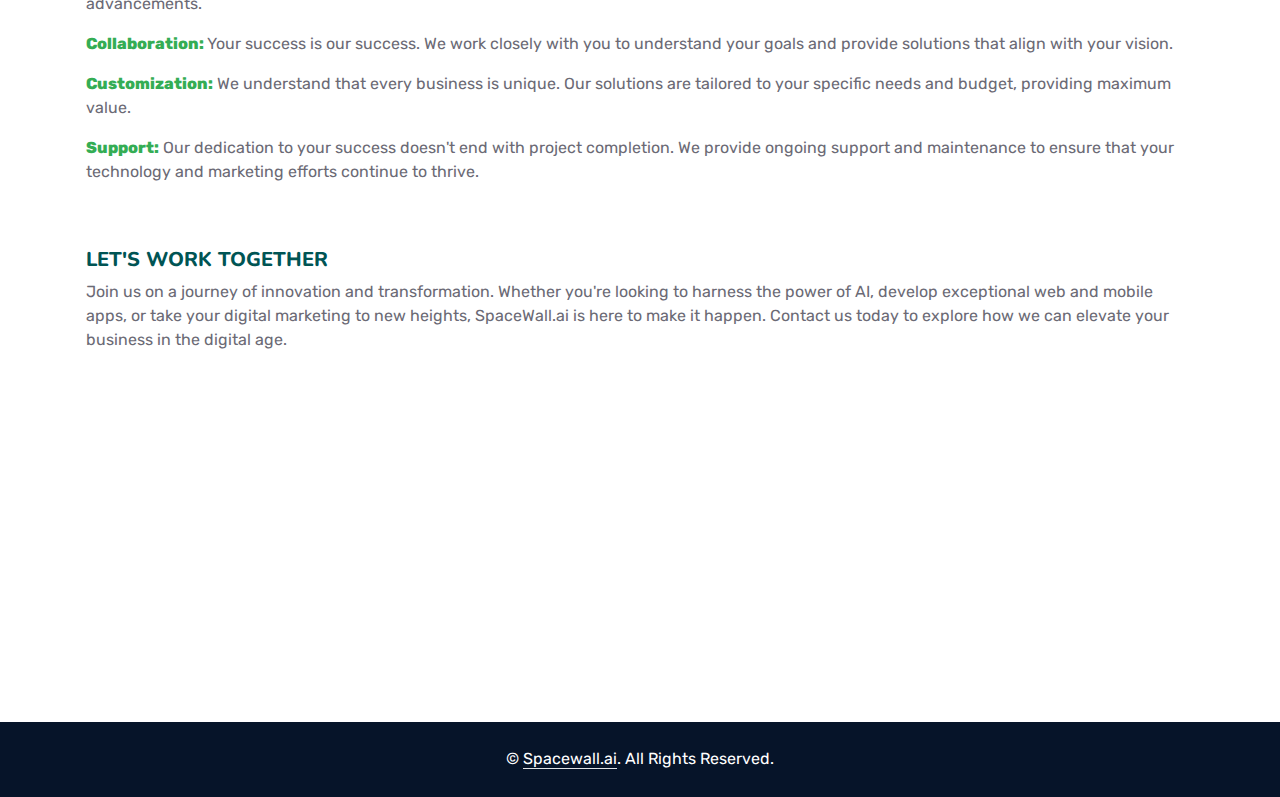
==== commit e31cee7c: "chnges" ====
--- a/about.html
+++ b/about.html
@@ -28,7 +28,7 @@
 
     <!-- Icon Font Stylesheet -->
     <link
-      href="https://cdnjs.cloudflare.com/ajax/libs/font-awesome/5.10.0/css/all.min.css"
+      href="https://cdnjs.cloudflare.com/ajax/libs/font-awesome/6.4.2/css/all.min.css"
       rel="stylesheet"
     />
     <link
@@ -339,7 +339,7 @@
                 <div class="d-flex mb-2">
                   <i class="bi bi-geo-alt text-primary me-2"></i>
                   <p class="mb-0">
-                   Earth
+                    Earth
                   </p>
                 </div>
                 <div class="d-flex mb-2">
@@ -347,19 +347,11 @@
                   <p class="mb-0">info@itspacex.com</p>
                 </div>
 
-                <div class="d-flex mt-4">
-                  <a class="btn btn-primary btn-square me-2" href="#"
-                    ><i class="fab fa-twitter fw-normal"></i
-                  ></a>
-                  <a class="btn btn-primary btn-square me-2" href="#"
-                    ><i class="fab fa-facebook-f fw-normal"></i
-                  ></a>
-                  <a class="btn btn-primary btn-square me-2" href="#"
-                    ><i class="fab fa-linkedin-in fw-normal"></i
-                  ></a>
-                  <a class="btn btn-primary btn-square" href="#"
-                    ><i class="fab fa-instagram fw-normal"></i
-                  ></a>
+                <div class="d-flex mt-4">             
+                  <a class="btn btn-primary btn-square me-2" href="https://x.com/QRbrandLTD"
+                    >
+                    <i class="fa-brands fa-x-twitter"></i>
+                  </a>
                 </div>
               </div>
 
@@ -372,19 +364,19 @@
                 <div
                   class="link-animated d-flex flex-column justify-content-start"
                 >
-                  <a class="text-light mb-2" href="#"
+                  <a class="text-light mb-2" href="index.html"
                     ><i class="bi bi-arrow-right text-primary me-2"></i>Home</a
                   >
-                  <a class="text-light mb-2" href="#"
+                  <a class="text-light mb-2" href="about.html"
                     ><i class="bi bi-arrow-right text-primary me-2"></i>About
                     Us</a
                   >
-                  <a class="text-light mb-2" href="#"
+                  <a class="text-light mb-2" href="ai.html"
                     ><i class="bi bi-arrow-right text-primary me-2"></i>Our
                     Services</a
                   >
 
-                  <a class="text-light" href="#"
+                  <a class="text-light" href="contact.html"
                     ><i class="bi bi-arrow-right text-primary me-2"></i>Contact
                     Us</a
                   >
